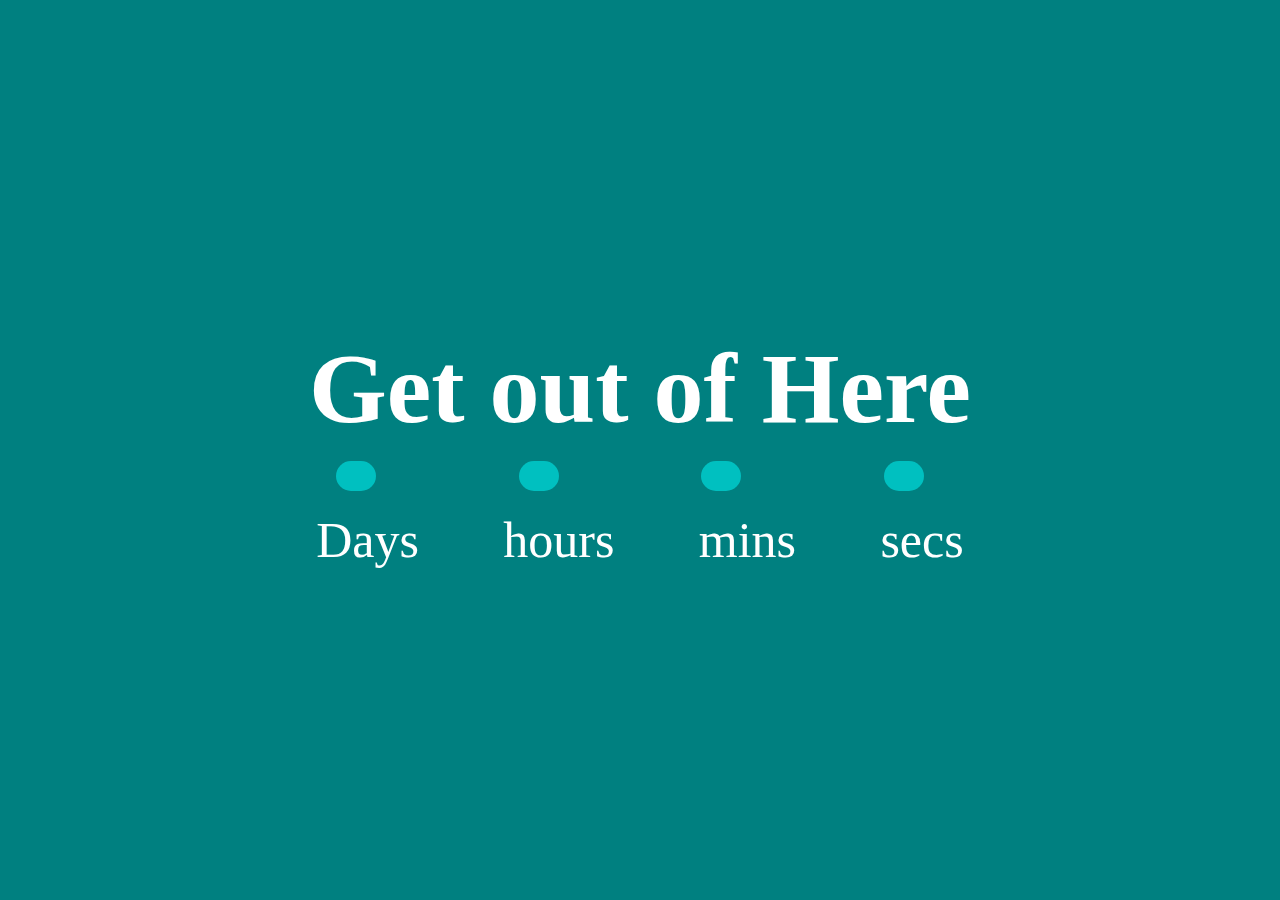
==== index.html @ 7036b662 "'second-commit'" ====
<!doctype html>
<html lang="en">
    <head>
        <meta charset="UTF-8" />
        <meta name="viewport" content="width=device-width, initial-scale=1.0" />
        <link
            rel="icon"
            type="image/icon"
            sizes="32*32"
            href="images/fast-time.png"
        />
        <title>Count Down</title>
        <link rel="stylesheet" href="css/style.css" />
        <script src="JS/countDown.js" defer></script>
    </head>
    <body>
        <div class="time-container">
            <h2>Get out of Here</h2>
            <div class="time-box">
                <p aria-disabled="true" id="days"></p>
                <p aria-disabled="true" id="hours"></p>
                <p aria-disabled="true" id="mins"></p>
                <p aria-disabled="true" id="secs"></p>
            </div>
            <div class="time-box2">
                <p>Days</p>
                <p>hours</p>
                <p>mins</p>
                <p>secs</p>
            </div>
        </div>
    </body>
</html>
---- css/style.css ----
* {
    margin: 0;
    padding: 0;
    box-sizing: border-box;
}
html {
    font-size: 62.5%;
}
body {
    display: flex;
    justify-content: center;
    height: 100dvh;
    width: 100%;
    background-color: teal;
    color: white;
}
.time-container {
    display: flex;
    justify-content: center;
    flex-direction: column;
}
.time-box {
    display: flex;
    justify-content: space-around;
    align-items: center;
    text-align: center;
    gap: 7rem;
    font-size: 5rem;
    margin-bottom: 2rem;
}
.time-box2 {
    display: flex;
    justify-content: space-around;
    align-items: center;
    text-align: center;
    gap: 7rem;
    font-size: 5rem;
}
.time-box p {
    background-color: #00c0c0;
    margin-right: 2rem;
    padding: 1.5rem 2rem;
    border-radius: 25px;
    cursor: not-allowed;
}
input {
    width: 50%;
    margin: 2rem auto;
    padding: 1.5rem;
    border-radius: 15px;
    outline: none;
    border: 1px solid white;
    background-color: transparent;
    color: white;
}
h2 {
    text-align: center;
    font-size: 10rem;
    margin-bottom: 1.5rem;
}
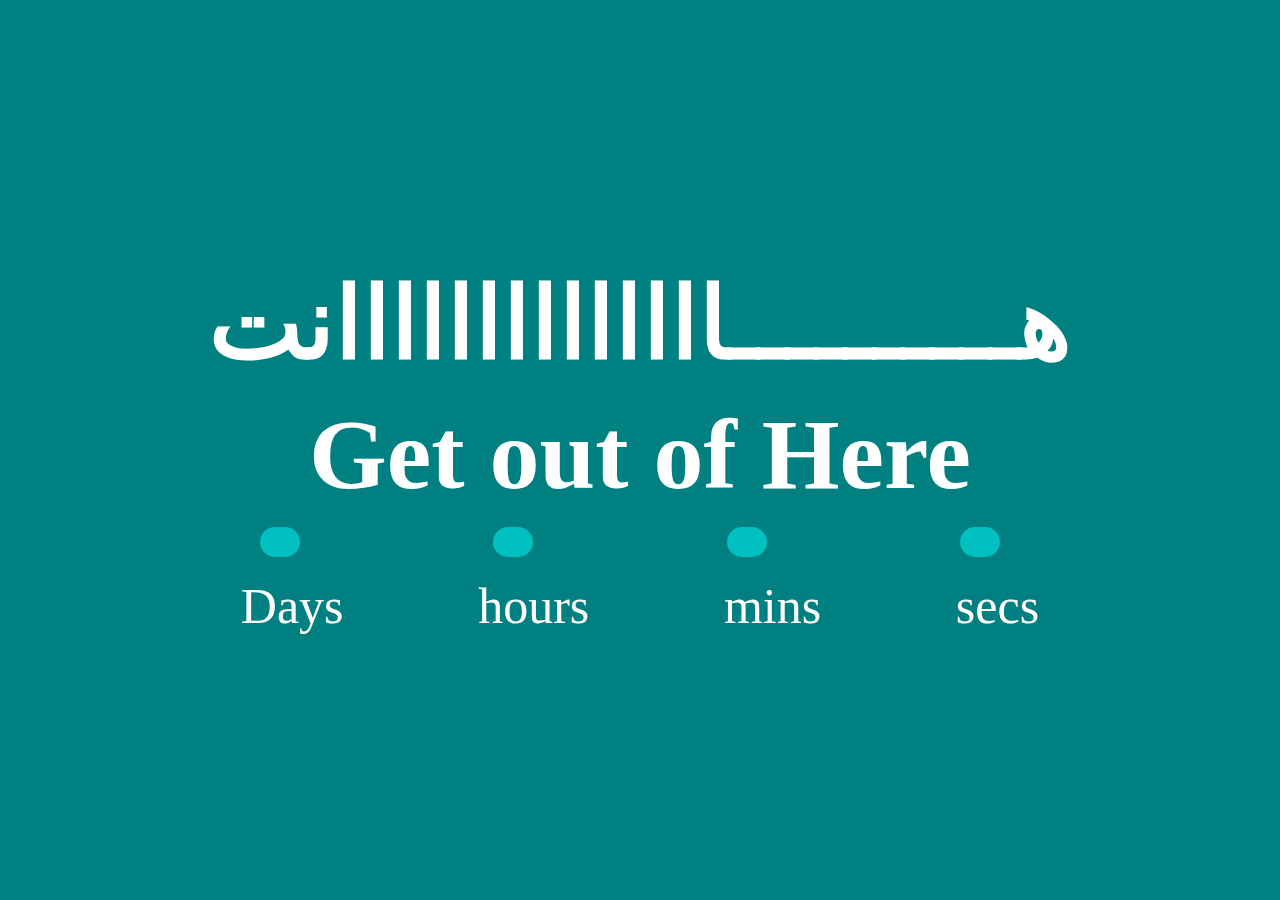
==== commit f9da8885: "'third-commit'" ====
--- a/index.html
+++ b/index.html
@@ -15,6 +15,7 @@
     </head>
     <body>
         <div class="time-container">
+            <h2>هــــــــــاااااااااااااانت</h2>
             <h2>Get out of Here</h2>
             <div class="time-box">
                 <p aria-disabled="true" id="days"></p>
